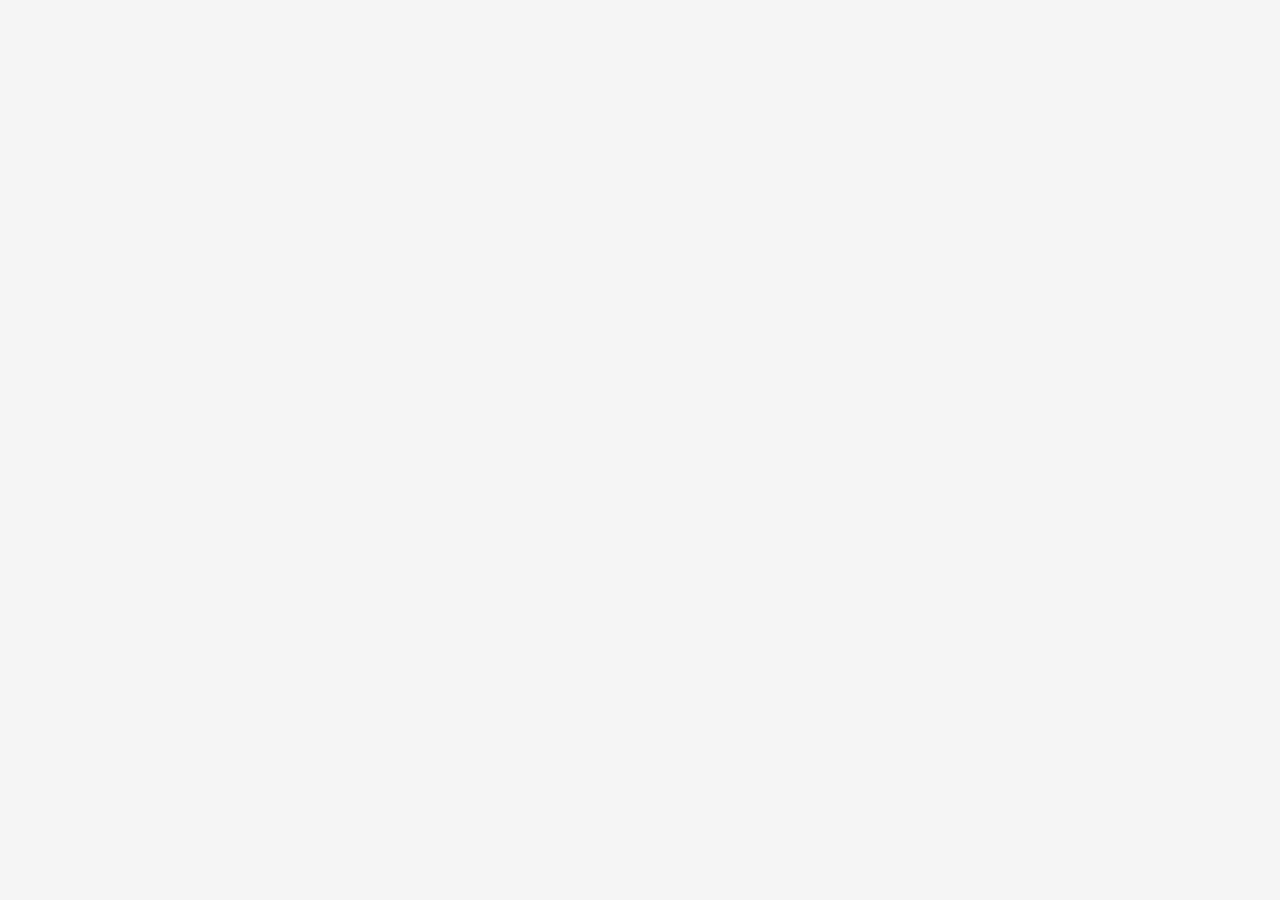
==== index.html @ 6e725472 "basic structure and basic code structure" ====
<!DOCTYPE html>
<html lang="en">
<head>
    <meta charset="UTF-8">
    <meta name="viewport" content="width=device-width, initial-scale=1.0">
    <title>Live Better &dash; Home</title>
    <link href="styles/style.css" rel="stylesheet">
</head>
<body>
    <aside>
        <nav>

        </nav>
    </aside>
    <main>

    </main>
    <footer>
        
    </footer>
</body>
</html>
---- styles/style.css ----
*{
    background-color:whitesmoke;
}
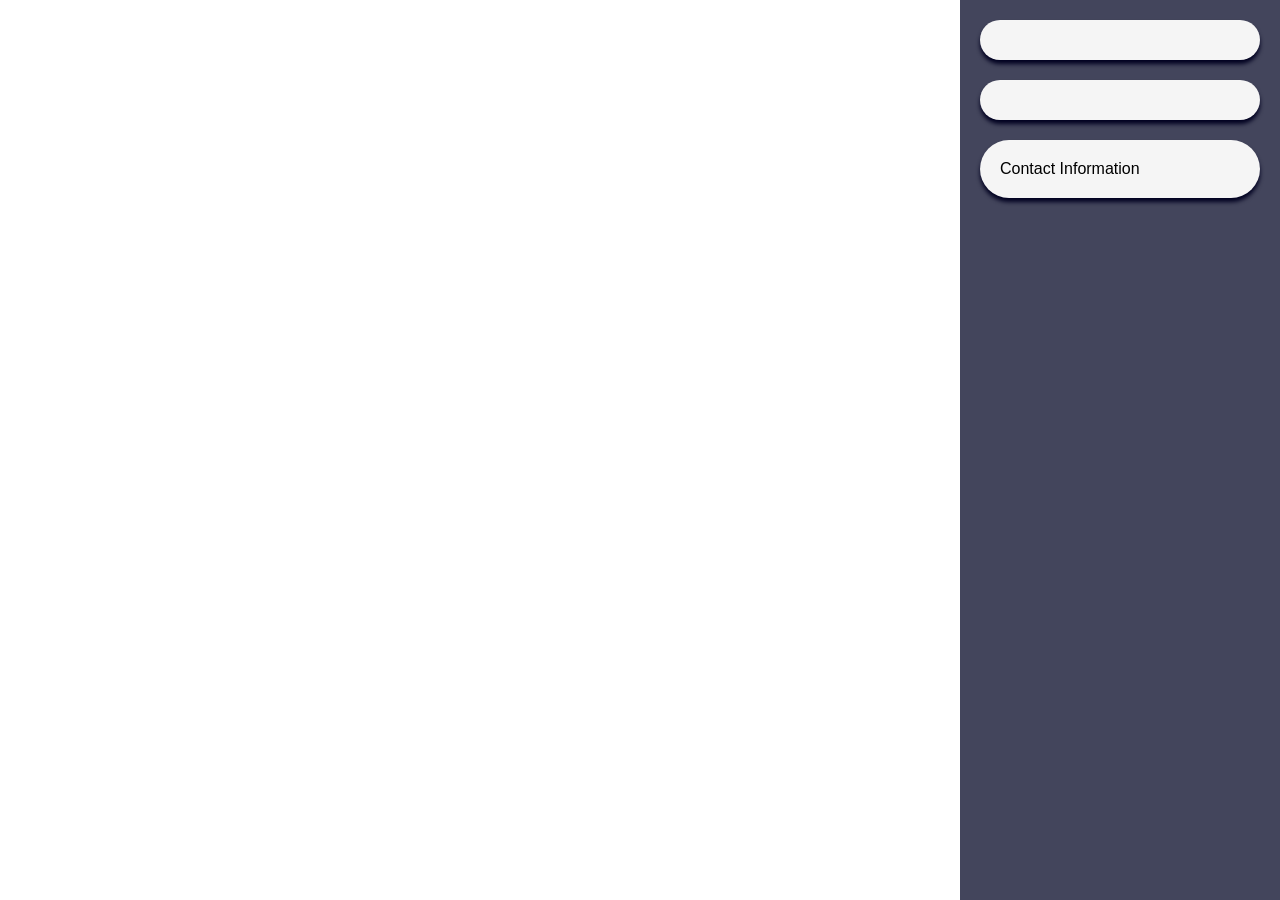
==== commit ccfd078a: "basic aside" ====
--- a/index.html
+++ b/index.html
@@ -9,14 +9,22 @@
 <body>
     <aside>
         <nav>
+            <div class="aside-location  box">
+                
+            </div>
+            <div class="aside-main  box">
 
+            </div>
+            <div class="aside-contact  box">
+                <span>Contact Information</span>
+            </div>
         </nav>
     </aside>
     <main>
 
     </main>
     <footer>
-        
+
     </footer>
 </body>
 </html>
--- a/styles/style.css
+++ b/styles/style.css
@@ -1,3 +1,29 @@
+@import url('https://fonts.googleapis.com/css2?family=Inter:wght@300;400;500;600;700&display=swap')
 *{
-    background-color:whitesmoke;
-}+    text-decoration: none;
+}
+body{
+    font-family: "Inter", sans-serif;
+}
+aside{
+    display:flex;
+    background-color: #43455C;
+    position: fixed;
+    bottom: 0px;
+    top:0px;
+    right:0px;
+    width:320px;
+    justify-content: start;
+    flex-direction: column;
+
+}
+.box{
+    background-color: whitesmoke;
+    border-radius: 30px;
+    box-shadow: 0px 4px 4px 0px #000020;
+    padding: 20px;
+    margin: 20px;
+}
+.aside-contact{
+    
+}
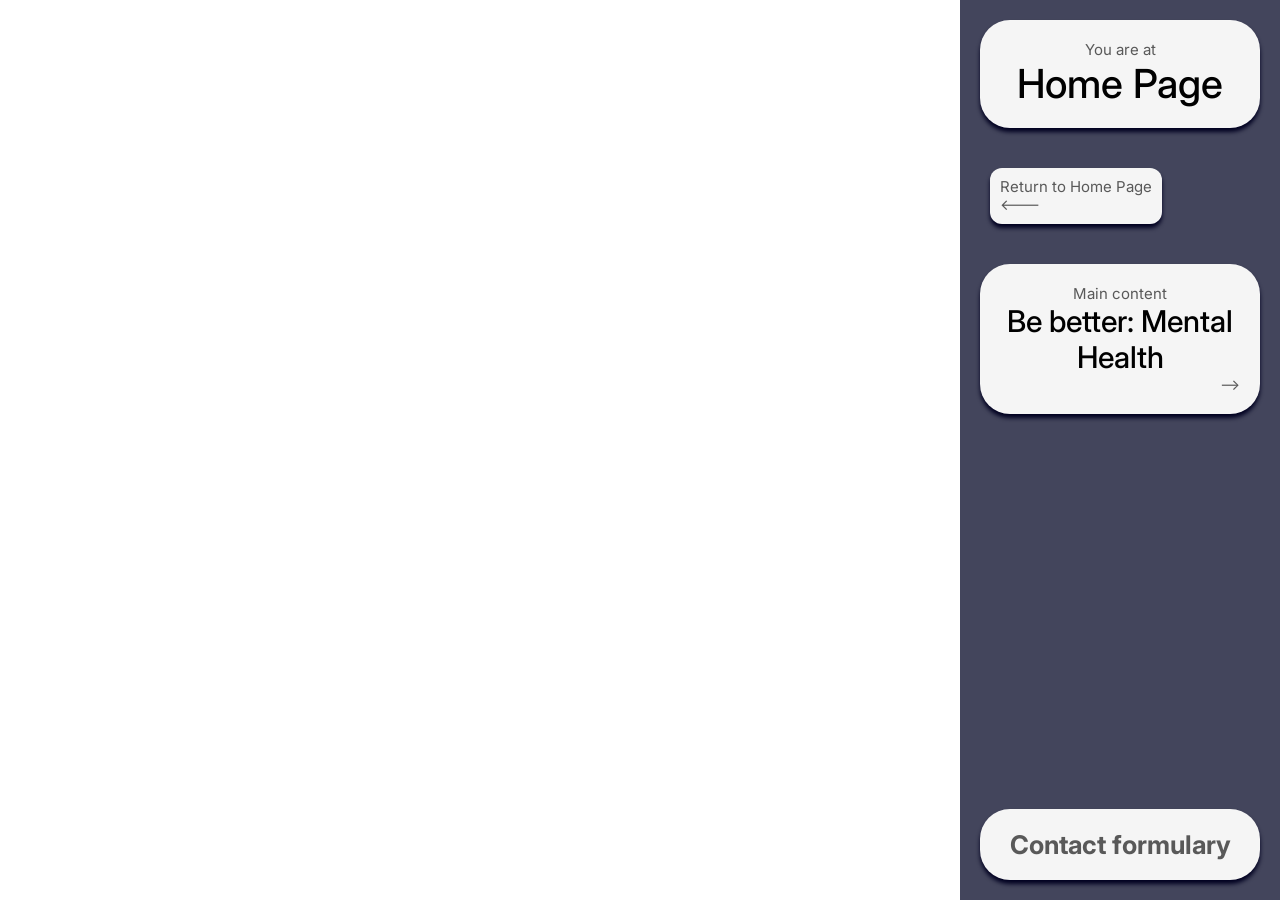
==== commit 61293e95: "finish computer version aside" ====
--- a/index.html
+++ b/index.html
@@ -10,14 +10,23 @@
     <aside>
         <nav>
             <div class="aside-location  box">
-                
+                <p>You are at</p>
+                <h2 class="important-title">Home Page</h2>
+            </div>
+
+            <div class="aside-return  box">
+                <p>Return to Home Page</p>
+                <p><---</p>
             </div>
             <div class="aside-main  box">
-
+                <p>Main content</p>
+                <h3 class="important-title">Be better: Mental Health</h3>
+                <p class="right-arrow">⟶</p>
             </div>
             <div class="aside-contact  box">
-                <span>Contact Information</span>
+                <h3>Contact formulary</h3>
             </div>
+            
         </nav>
     </aside>
     <main>
--- a/styles/style.css
+++ b/styles/style.css
@@ -1,6 +1,8 @@
-@import url('https://fonts.googleapis.com/css2?family=Inter:wght@300;400;500;600;700&display=swap')
+@import url('https://fonts.googleapis.com/css2?family=Inter:wght@300;400;500;600;700&display=swap');
 *{
     text-decoration: none;
+    margin: 0;
+
 }
 body{
     font-family: "Inter", sans-serif;
@@ -13,17 +15,73 @@
     top:0px;
     right:0px;
     width:320px;
-    justify-content: start;
     flex-direction: column;
 
 }
+nav{
+    display: flex;
+    flex-direction: column;
+    flex-grow: 1;
+}
+/*Default button*/
 .box{
     background-color: whitesmoke;
     border-radius: 30px;
     box-shadow: 0px 4px 4px 0px #000020;
     padding: 20px;
     margin: 20px;
+    /*Default font stats*/
+    font-size: 15px;
+    color: #595959;
 }
+/*Important title*/
+.important-title{
+    color: black;
+    font-size: 40px;
+    font-weight: 500;
+    text-align: center;
+}
+/*Aside location banner*/
+.aside-location{
+    display: flex;
+    flex-direction: column;
+}
+.aside-location *{
+    display:inline;
+    margin: auto;
+}
+/*Aside return button*/
+.aside-return{
+    margin-right:auto;
+    line-height: 18px;
+    padding: 10px;
+    border-radius: 12px;
+    margin-left: 30px;
+    color: #595959;
+}
+/*Aside main content*/
+.aside-main{
+    display: flex;
+    flex-direction: column;
+}
+.aside-main p, .aside-main h3{
+    display: inline-block;
+    margin: auto;
+}
+.aside-main h3{
+    font-size: 30px;
+}
+p.right-arrow{
+    margin-left: auto;
+    margin-right:0px;
+}
+/*Aside contact Button*/
 .aside-contact{
-    
+    display: flex;
+    margin-top: auto;
+    font-weight: bold;
+    font-size: 22px;
 }
+.aside-contact h3{
+    margin:auto;
+}
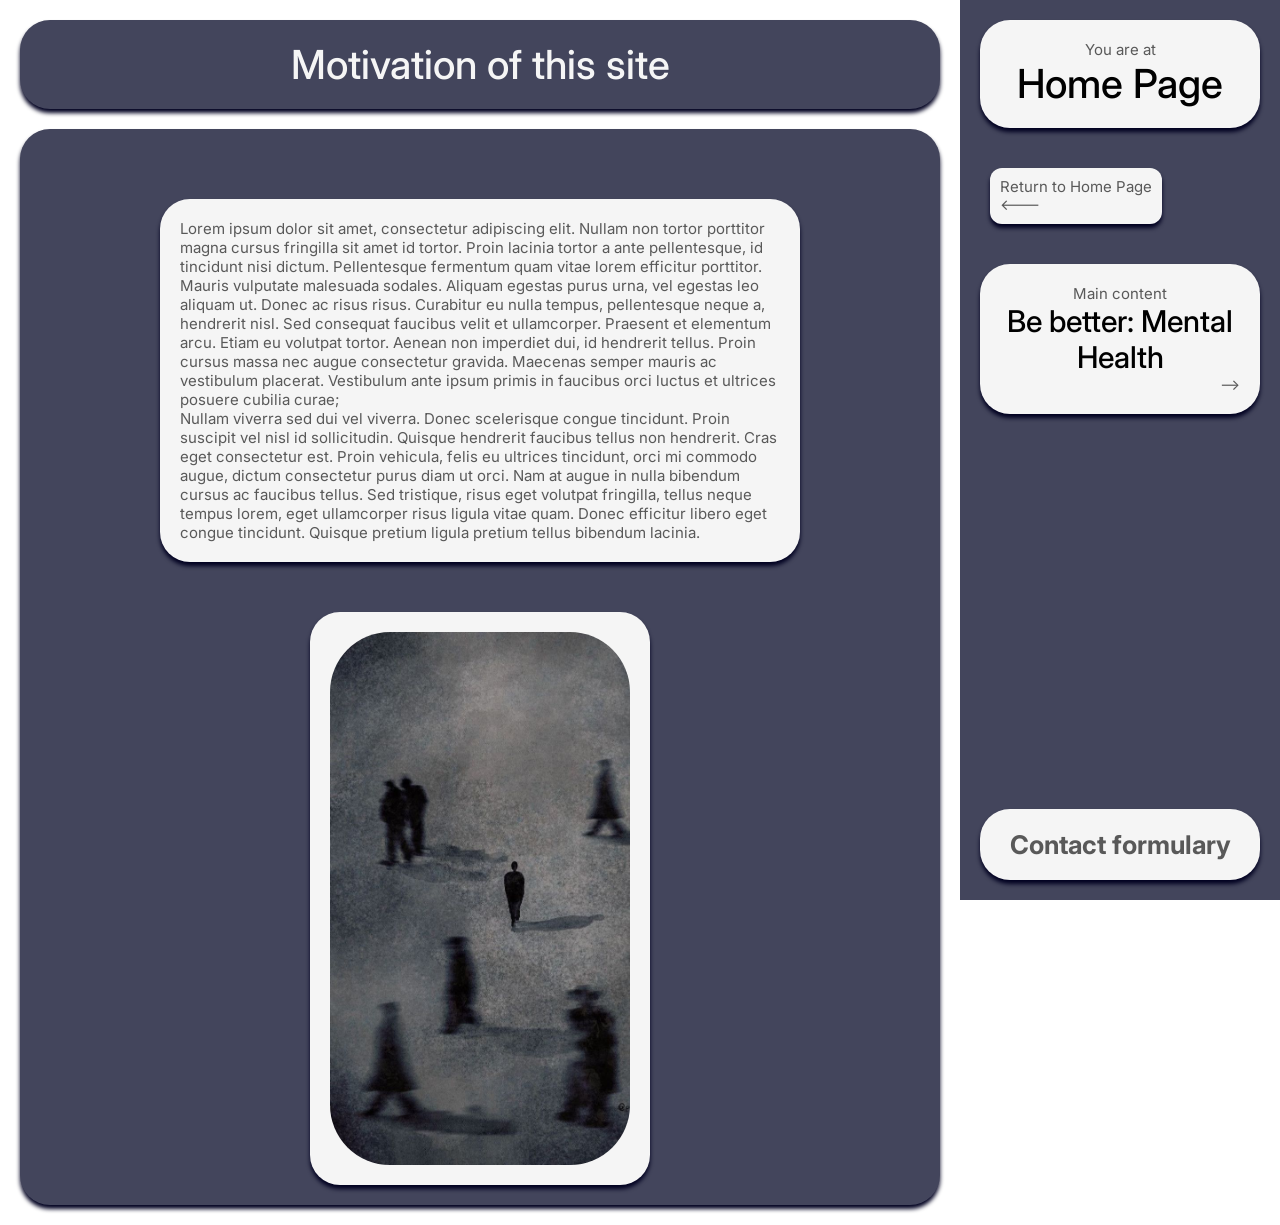
==== commit bde8708f: "add basic main" ====
--- a/index.html
+++ b/index.html
@@ -30,7 +30,18 @@
         </nav>
     </aside>
     <main>
-
+        <div class="main-title  box">
+                <h1 class="important-title">Motivation of this site</h1>
+        </div>
+        <div class="main-container  box">
+            <div class="main-text  box > *">
+                <p>     Lorem ipsum dolor sit amet, consectetur adipiscing elit. Nullam non tortor porttitor magna cursus fringilla sit amet id tortor. Proin lacinia tortor a ante pellentesque, id tincidunt nisi dictum. Pellentesque fermentum quam vitae lorem efficitur porttitor. Mauris vulputate malesuada sodales. Aliquam egestas purus urna, vel egestas leo aliquam ut. Donec ac risus risus. Curabitur eu nulla tempus, pellentesque neque a, hendrerit nisl. Sed consequat faucibus velit et ullamcorper. Praesent et elementum arcu. Etiam eu volutpat tortor. Aenean non imperdiet dui, id hendrerit tellus. Proin cursus massa nec augue consectetur gravida. Maecenas semper mauris ac vestibulum placerat. Vestibulum ante ipsum primis in faucibus orci luctus et ultrices posuere cubilia curae;</p>
+                <p>     Nullam viverra sed dui vel viverra. Donec scelerisque congue tincidunt. Proin suscipit vel nisl id sollicitudin. Quisque hendrerit faucibus tellus non hendrerit. Cras eget consectetur est. Proin vehicula, felis eu ultrices tincidunt, orci mi commodo augue, dictum consectetur purus diam ut orci. Nam at augue in nulla bibendum cursus ac faucibus tellus. Sed tristique, risus eget volutpat fringilla, tellus neque tempus lorem, eget ullamcorper risus ligula vitae quam. Donec efficitur libero eget congue tincidunt. Quisque pretium ligula pretium tellus bibendum lacinia.</p>
+            </div>
+            <div class="main-image  box > *">
+                <img src="images/image.png" alt="Axiety, fast moving world">
+            </div>
+        </div>
     </main>
     <footer>
 
--- a/styles/style.css
+++ b/styles/style.css
@@ -16,14 +16,13 @@
     right:0px;
     width:320px;
     flex-direction: column;
-
 }
 nav{
     display: flex;
     flex-direction: column;
     flex-grow: 1;
 }
-/*Default button*/
+/*Default box*/
 .box{
     background-color: whitesmoke;
     border-radius: 30px;
@@ -34,6 +33,7 @@
     font-size: 15px;
     color: #595959;
 }
+                                        /*Aside*/
 /*Important title*/
 .important-title{
     color: black;
@@ -84,4 +84,121 @@
 }
 .aside-contact h3{
     margin:auto;
+}
+                                        /*Main*/
+main{
+    width: calc(100% - 320px);
+}
+.main-container{
+    background-color: #43455C;
+    display: flex;
+    flex-wrap: wrap;
+}
+.main-text{
+    min-width: 200px;
+    max-width: 600px;
+    margin: 50px auto;
+}
+.main-title{
+    background-color: #43455C;
+}
+.main-title h1{
+    color:whitesmoke;
+}
+.main-image img{
+    max-width: 300px;
+    border-radius: 60px;
+    justify-self: center;
+    margin: auto;
+}
+.main-image{
+    display: flex;
+    justify-content: center;
+    justify-self: center;
+    margin: auto;
+}
+/*Phone version*/
+@media (max-width:800px) or (max-height:500px) {
+
+.box{
+    background-color: whitesmoke;
+    border-radius: 30px;
+    box-shadow: 0px 4px 4px 0px #000020;
+    padding: 10px;
+    margin: 10px;
+}
+                                        /*Phone Aside*/
+nav{
+    padding-left: 30px;
+    padding-right: 30px;
+}
+aside{
+    position:relative;
+    bottom: auto;
+    top:auto;
+    right:auto;
+    width:auto;
+}
+/*Aside location banner*/
+.aside-location{
+    margin-top: 50px;
+    display: flex;
+    flex-direction: column;
+}
+.aside-location *{
+    display:inline;
+    margin: auto;
+}
+/*Aside return button*/
+.aside-return{
+    margin-right:auto;
+    line-height: 18px;
+    margin-left: 30px;
+    border-radius: 12px;
+}
+/*Aside main content*/
+.aside-main{
+    align-self: center;
+}
+.aside-main h3{
+    font-size: 30px;
+}
+p.right-arrow{
+    margin-left: auto;
+    margin-right:10px;
+}
+/*Aside contact Button*/
+.aside-contact{
+    font-weight: bold;
+    font-size: 22px;
+    margin-left: auto;
+    margin-right: auto;
+    margin-bottom: 20px;
+
+}
+.aside-contact h3{
+    margin:auto;
+}
+                                        /*Phone Main*/
+.main-container{
+    background-color: #43455C;
+}
+.main-title{
+    background-color: #43455C;
+}
+main{
+    width: 100%;
+}
+.main-image img{
+    max-width: 300px;
+    border-radius: 60px;
+    justify-self: center;
+    margin: auto;
+}
+.main-image{
+    display: flex;
+    justify-content: center;
+    justify-self: center;
+    margin: auto;
+}
 }
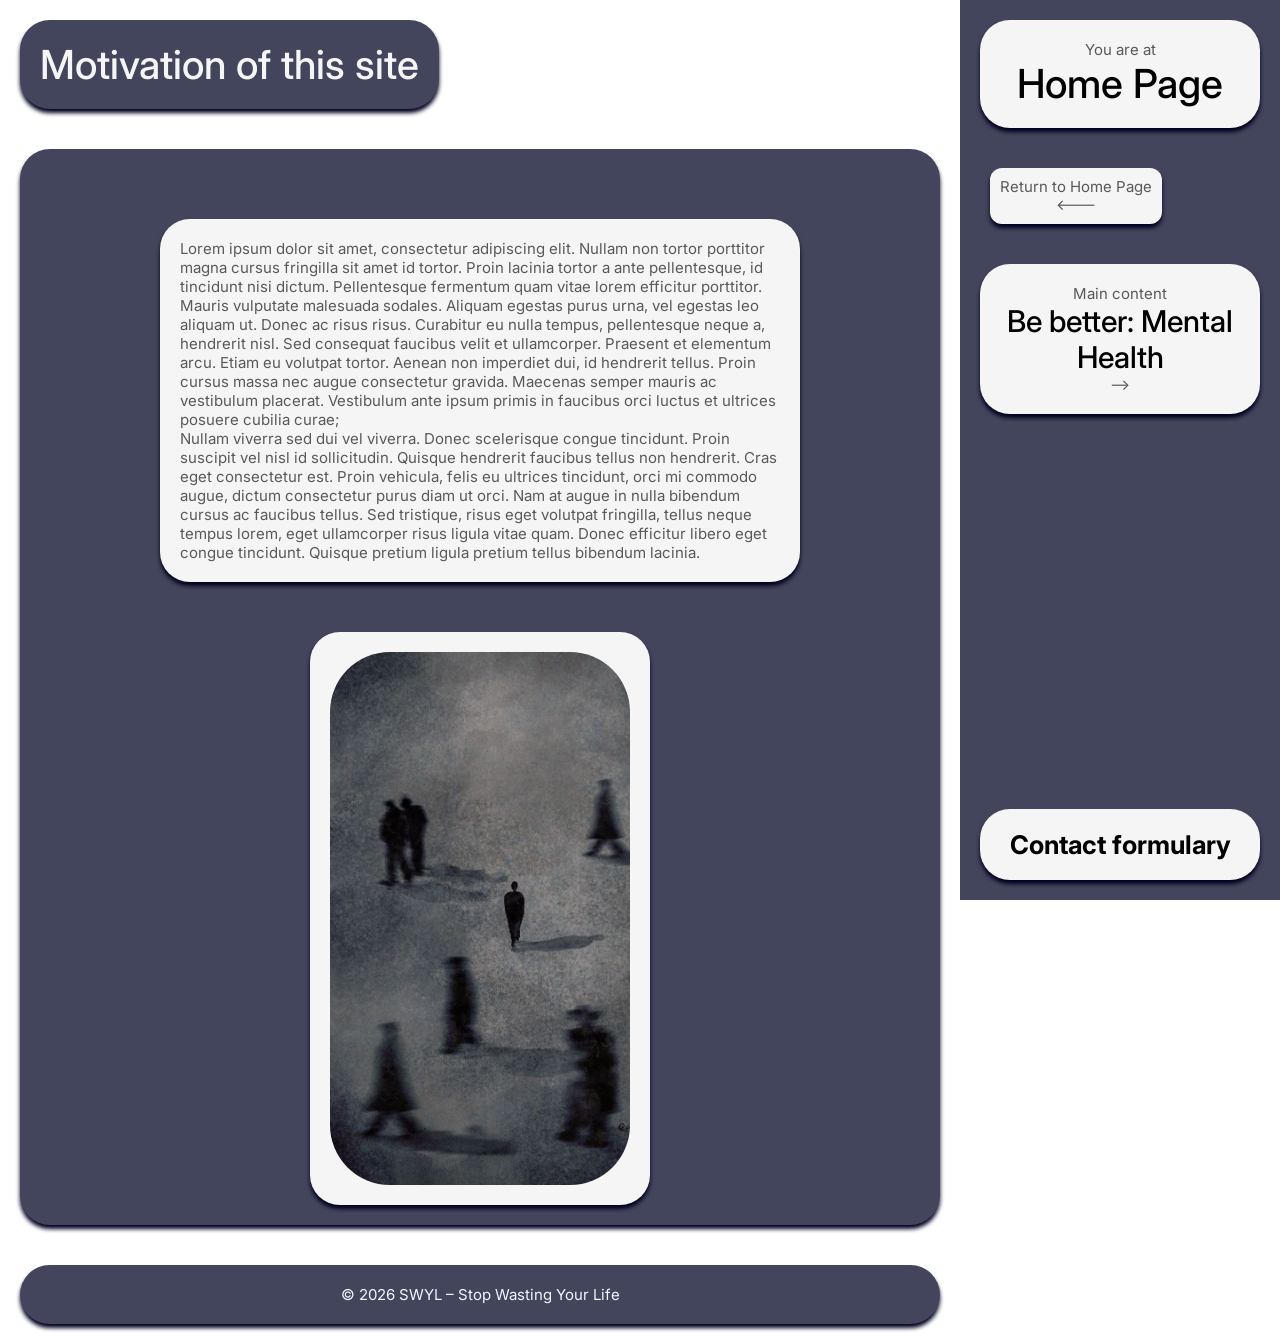
==== commit 96c93b79: "add footer and add links to other pages" ====
--- a/index.html
+++ b/index.html
@@ -13,18 +13,27 @@
                 <p>You are at</p>
                 <h2 class="important-title">Home Page</h2>
             </div>
-
             <div class="aside-return  box">
+                <a href=".">
                 <p>Return to Home Page</p>
                 <p><---</p>
+                </a>
             </div>
-            <div class="aside-main  box">
-                <p>Main content</p>
-                <h3 class="important-title">Be better: Mental Health</h3>
-                <p class="right-arrow">⟶</p>
-            </div>
+            <ul class="content">
+                <div class="aside-main  box">
+                    <li>
+                        <a href="/pages/about.html">
+                            <p>Main content</p>
+                            <h3 class="important-title">Be better: Mental Health</h3>
+                            <p>⟶</p>
+                        </a>
+                    </li>
+                </div>
+            </ul>
             <div class="aside-contact  box">
-                <h3>Contact formulary</h3>
+                <a href="/pages/contact.html">
+                    <h3>Contact formulary</h3>
+                </a>
             </div>
             
         </nav>
@@ -44,7 +53,9 @@
         </div>
     </main>
     <footer>
-
+        <div class="box">
+            <p>&copy; 2026 SWYL &ndash; Stop Wasting Your Life</p>
+        </div>
     </footer>
 </body>
 </html>
--- a/styles/style.css
+++ b/styles/style.css
@@ -2,7 +2,18 @@
 *{
     text-decoration: none;
     margin: 0;
-
+    list-style-type: none;
+}
+a{
+    display: flex;
+    flex-direction: column;
+    flex-grow: 1;
+}
+a p{
+    color: #595959;
+}
+a h3{
+    color: #000000;
 }
 body{
     font-family: "Inter", sans-serif;
@@ -59,21 +70,20 @@
     margin-left: 30px;
     color: #595959;
 }
-/*Aside main content*/
+/*Aside main content list*/
+.content{
+    margin-left: -40px;
+}
 .aside-main{
     display: flex;
     flex-direction: column;
 }
-.aside-main p, .aside-main h3{
+.aside-main a p, .aside-main a h3{
     display: inline-block;
     margin: auto;
 }
-.aside-main h3{
+.aside-main a h3{
     font-size: 30px;
-}
-p.right-arrow{
-    margin-left: auto;
-    margin-right:0px;
 }
 /*Aside contact Button*/
 .aside-contact{
@@ -88,6 +98,8 @@
                                         /*Main*/
 main{
     width: calc(100% - 320px);
+    display: flex;
+    flex-direction: column;
 }
 .main-container{
     background-color: #43455C;
@@ -101,9 +113,13 @@
 }
 .main-title{
     background-color: #43455C;
+    margin-right: auto;
+    display: flex;
 }
 .main-title h1{
     color:whitesmoke;
+    display:inline-block;
+
 }
 .main-image img{
     max-width: 300px;
@@ -116,6 +132,21 @@
     justify-content: center;
     justify-self: center;
     margin: auto;
+}
+                                        /*Footer*/
+footer{
+    max-width:calc(100% - 320px);
+    flex-grow: 1;
+}
+footer .box{
+    display: flex;
+    background-color: #43455C;
+    color: aliceblue;
+}
+.box p{
+    display:inline-block;
+    margin: auto;
+
 }
 /*Phone version*/
 @media (max-width:800px) or (max-height:500px) {
@@ -201,4 +232,9 @@
     justify-self: center;
     margin: auto;
 }
+                                        /*Footer*/
+footer{
+    max-width:100%;
+    flex-grow: 1;
+}
 }
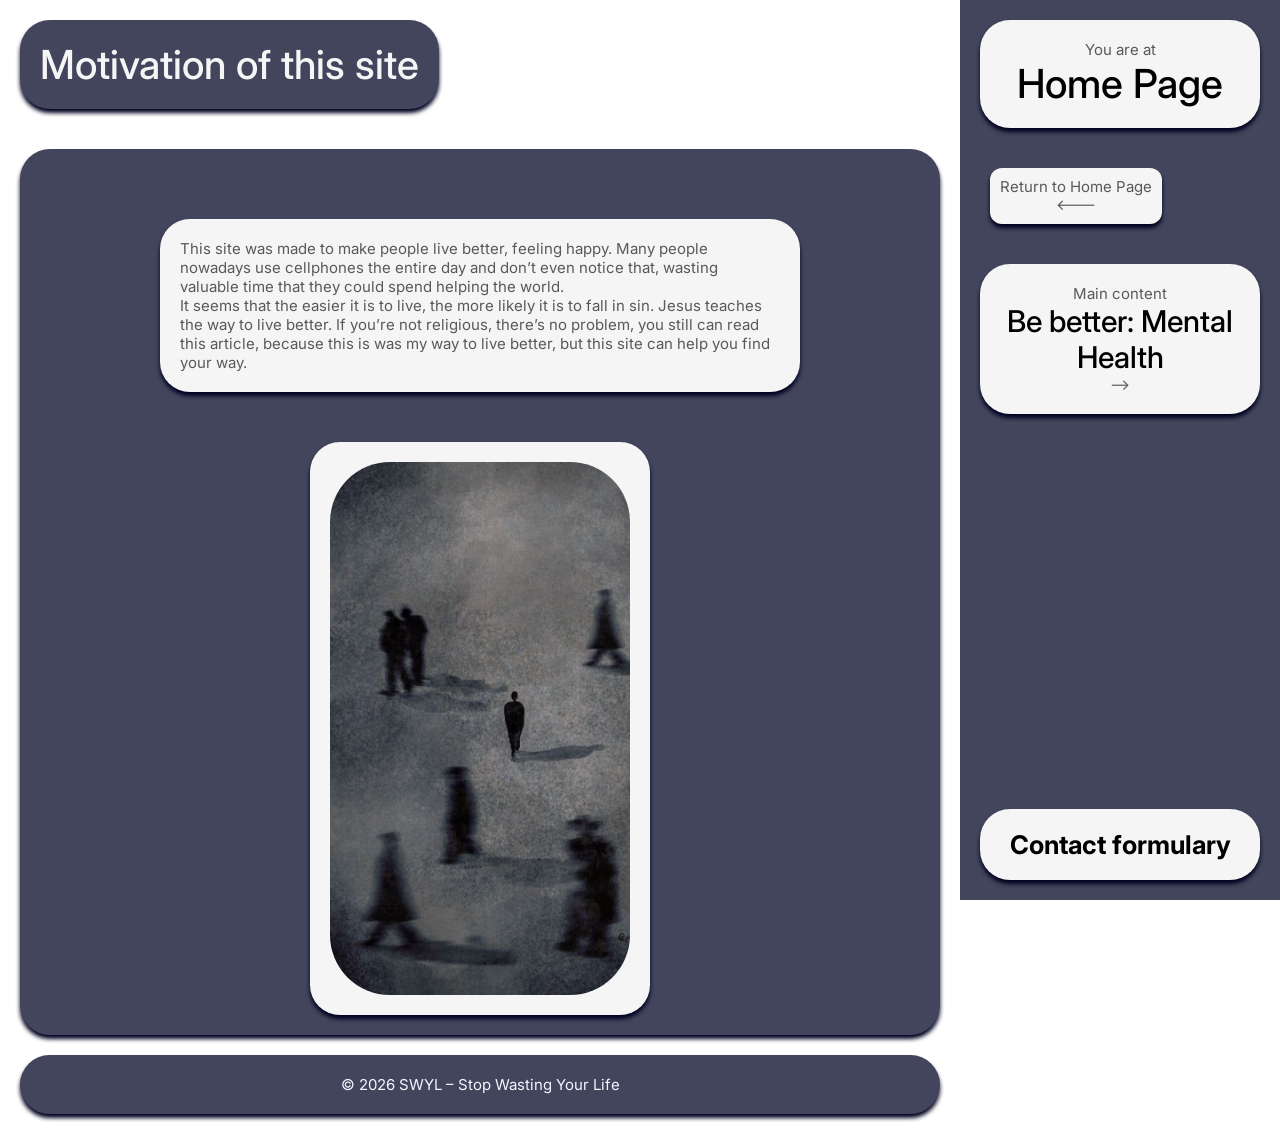
==== commit 988ff217: "add about" ====
--- a/index.html
+++ b/index.html
@@ -44,8 +44,8 @@
         </div>
         <div class="main-container  box">
             <div class="main-text  box > *">
-                <p>     Lorem ipsum dolor sit amet, consectetur adipiscing elit. Nullam non tortor porttitor magna cursus fringilla sit amet id tortor. Proin lacinia tortor a ante pellentesque, id tincidunt nisi dictum. Pellentesque fermentum quam vitae lorem efficitur porttitor. Mauris vulputate malesuada sodales. Aliquam egestas purus urna, vel egestas leo aliquam ut. Donec ac risus risus. Curabitur eu nulla tempus, pellentesque neque a, hendrerit nisl. Sed consequat faucibus velit et ullamcorper. Praesent et elementum arcu. Etiam eu volutpat tortor. Aenean non imperdiet dui, id hendrerit tellus. Proin cursus massa nec augue consectetur gravida. Maecenas semper mauris ac vestibulum placerat. Vestibulum ante ipsum primis in faucibus orci luctus et ultrices posuere cubilia curae;</p>
-                <p>     Nullam viverra sed dui vel viverra. Donec scelerisque congue tincidunt. Proin suscipit vel nisl id sollicitudin. Quisque hendrerit faucibus tellus non hendrerit. Cras eget consectetur est. Proin vehicula, felis eu ultrices tincidunt, orci mi commodo augue, dictum consectetur purus diam ut orci. Nam at augue in nulla bibendum cursus ac faucibus tellus. Sed tristique, risus eget volutpat fringilla, tellus neque tempus lorem, eget ullamcorper risus ligula vitae quam. Donec efficitur libero eget congue tincidunt. Quisque pretium ligula pretium tellus bibendum lacinia.</p>
+                <p>This site was made to make people live better, feeling happy. Many people nowadays use cellphones the entire day and don’t even notice that, wasting valuable time that they could spend helping the world.</p>
+                <p>It seems that the easier it is to live, the more likely it is to fall in sin. Jesus teaches the way to live better. If you’re not religious, there’s no problem, you still can read this article, because this is was my way to live better, but this site can help you find your way.</p>
             </div>
             <div class="main-image  box > *">
                 <img src="images/image.png" alt="Axiety, fast moving world">
--- a/styles/style.css
+++ b/styles/style.css
@@ -2,6 +2,8 @@
 *{
     text-decoration: none;
     margin: 0;
+}
+ul{
     list-style-type: none;
 }
 a{
@@ -16,7 +18,10 @@
     color: #000000;
 }
 body{
+    display: flex;
     font-family: "Inter", sans-serif;
+    flex-direction: column;
+    height: 100vh;
 }
 aside{
     display:flex;
@@ -133,15 +138,62 @@
     justify-self: center;
     margin: auto;
 }
+ol{
+    list-style-type:upper-roman ;
+}
+
+                    /*Form*/
+form{
+    flex-grow: 1;
+    display: flex;
+    flex-direction: column;
+}
+.input_pair{
+    display: flex;
+    flex-direction: column;
+    margin-bottom: 10px;
+}
+input, textarea{
+    font-family: "Inter", sans-serif;
+    border: none;
+    border-radius: 30px;
+    padding: 10px;
+}
+label{
+    color: aliceblue;
+    font-weight: bold;
+    font-size: 20px;
+    margin-bottom: 10px;
+    margin-left: 10px;
+}
+button{
+    width: 80%;
+    height: 50px;
+    align-self: center;
+    background: #009951;
+    border-radius: 30px;
+    border: 0px;
+    font-family: "Inter", sans-serif;
+    color: aliceblue;
+    font-weight: 500;
+    font-size: 20px;
+}
+.warning{
+    font-weight: bold;
+    background-color: #BF6A02;
+    color: aliceblue;
+    border: 1px solid #000000;
+}
                                         /*Footer*/
 footer{
     max-width:calc(100% - 320px);
-    flex-grow: 1;
+    margin-top: auto;
 }
 footer .box{
     display: flex;
     background-color: #43455C;
     color: aliceblue;
+    margin-top: auto;
 }
 .box p{
     display:inline-block;
@@ -211,14 +263,23 @@
     margin:auto;
 }
                                         /*Phone Main*/
+                                        
 .main-container{
     background-color: #43455C;
 }
 .main-title{
     background-color: #43455C;
+    margin:25px 100px;
+    display: flex;
+    justify-content: center;
 }
 main{
     width: 100%;
+}
+.main-text{
+    min-width: 200px;
+    max-width: 600px;
+    margin: 50px auto;
 }
 .main-image img{
     max-width: 300px;
@@ -232,6 +293,13 @@
     justify-self: center;
     margin: auto;
 }
+                    /*Form*/
+.warning{
+    font-weight: bold;
+    background-color: #BF6A02;
+    color: aliceblue;
+    border: 1px solid #000000;
+}
                                         /*Footer*/
 footer{
     max-width:100%;
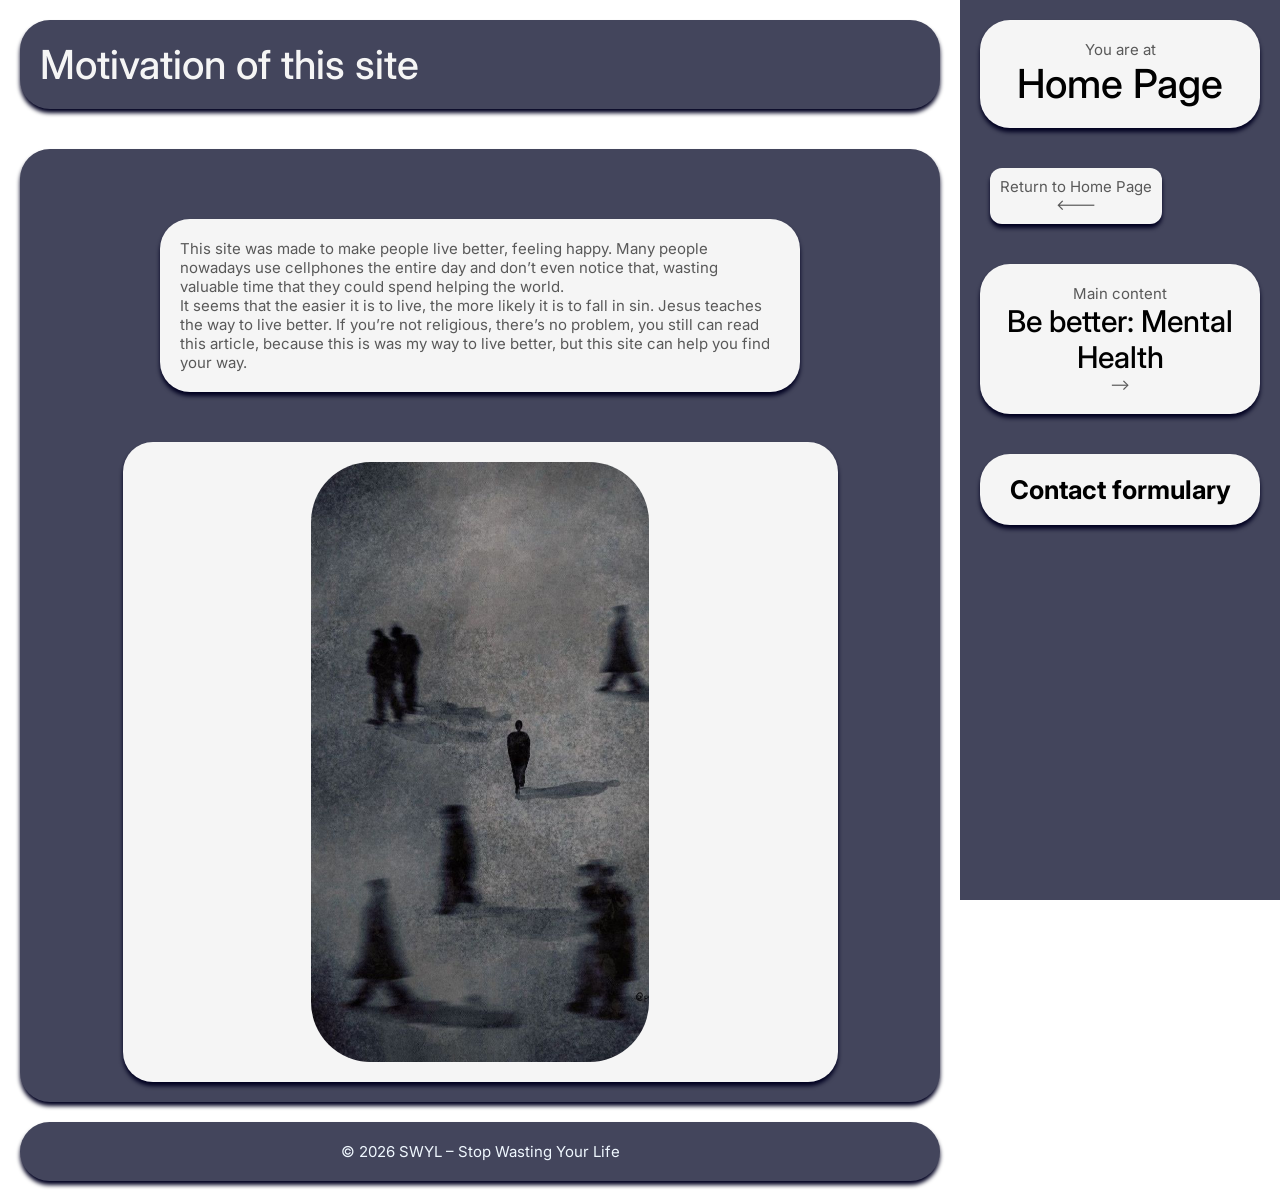
==== commit 3a82ac6a: "makes Neps bot happy for some reason" ====
--- a/index.html
+++ b/index.html
@@ -4,44 +4,48 @@
     <meta charset="UTF-8">
     <meta name="viewport" content="width=device-width, initial-scale=1.0">
     <title>Live Better &dash; Home</title>
-    <link href="styles/style.css" rel="stylesheet">
+    <link href="style.css" rel="stylesheet">
 </head>
 <body>
     <aside>
-        <nav>
-            <div class="aside-location  box">
+        <li class="aside-location  box">
                 <p>You are at</p>
                 <h2 class="important-title">Home Page</h2>
-            </div>
-            <div class="aside-return  box">
+            </li>
+        <nav>
+            <ul class="content">
+
+            
+            <li class="aside-return  box">
                 <a href=".">
                 <p>Return to Home Page</p>
                 <p><---</p>
                 </a>
-            </div>
-            <ul class="content">
-                <div class="aside-main  box">
-                    <li>
-                        <a href="/pages/about.html">
+            </li>
+            
+                
+                    <li class="aside-main  box">
+                        <a href="about.html">
                             <p>Main content</p>
                             <h3 class="important-title">Be better: Mental Health</h3>
                             <p>⟶</p>
                         </a>
                     </li>
-                </div>
-            </ul>
-            <div class="aside-contact  box">
-                <a href="/pages/contact.html">
+            
+            <li class="aside-contact  box">
+                <a href="contact.html">
                     <h3>Contact formulary</h3>
                 </a>
-            </div>
-            
+            </li>
+            </ul>
         </nav>
     </aside>
-    <main>
+    <header>
         <div class="main-title  box">
                 <h1 class="important-title">Motivation of this site</h1>
         </div>
+    </header>
+    <main>
         <div class="main-container  box">
             <div class="main-text  box > *">
                 <p>This site was made to make people live better, feeling happy. Many people nowadays use cellphones the entire day and don’t even notice that, wasting valuable time that they could spend helping the world.</p>
--- a/style.css
+++ b/style.css
@@ -0,0 +1,344 @@
+@import url('https://fonts.googleapis.com/css2?family=Inter:wght@300;400;500;600;700&display=swap');
+*{
+    text-decoration: none;
+    margin: 0;
+}
+ul{
+    list-style-type: none;
+}
+a{
+    display: flex;
+    flex-direction: column;
+    flex-grow: 1;
+    transition: transform 0.2s ease-in-out;
+}
+button{
+transition: transform 0.2s ease-in-out;
+}
+button:hover{
+transform:translateY(-2px);
+}
+a:hover{
+    transform:translateY(-2px);
+}
+a p{
+    color: #595959;
+}
+a h3{
+    color: #000000;
+}
+body{
+    display: flex;
+    font-family: "Inter", sans-serif;
+    flex-direction: column;
+    height: 100vh;
+}
+aside{
+    display:flex;
+    background-color: #43455C;
+    position: fixed;
+    bottom: 0px;
+    top:0px;
+    right:0px;
+    width:320px;
+    flex-direction: column;
+}
+nav{
+    display: flex;
+    flex-direction: column;
+    flex-grow: 1;
+}
+/*Default box*/
+.box{
+    background-color: whitesmoke;
+    border-radius: 30px;
+    box-shadow: 0px 4px 4px 0px #000020;
+    padding: 20px;
+    margin: 20px;
+    /*Default font stats*/
+    font-size: 15px;
+    color: #595959;
+}
+                                        /*Aside*/
+/*Important title*/
+.important-title{
+    color: black;
+    font-size: 40px;
+    font-weight: 500;
+    text-align: center;
+}
+/*Aside location banner*/
+.aside-location{
+    display: flex;
+    flex-direction: column;
+}
+.aside-location *{
+    display:inline;
+    margin: auto;
+}
+/*Aside return button*/
+.aside-return{
+    margin-right:auto;
+    line-height: 18px;
+    padding: 10px;
+    border-radius: 12px;
+    margin-left: 30px;
+    color: #595959;
+}
+/*Aside main content list*/
+.content{
+    margin-left: -40px;
+    display: flex;
+    flex-direction: column;
+}
+.aside-main{
+    display: flex;
+    flex-direction: column;
+}
+.aside-main a p, .aside-main a h3{
+    display: inline-block;
+    margin: auto;
+}
+.aside-main a h3{
+    font-size: 30px;
+}
+/*Aside contact Button*/
+.aside-contact{
+    display: flex;
+    font-weight: bold;
+    font-size: 22px;
+}
+.aside-contact h3{
+    margin:auto;
+}
+                                        /*Header*/
+header{
+    width: calc(100% - 320px);
+    display: flex;
+    flex-direction: column;
+}
+.main-title{
+    background-color: #43455C;
+    margin:20px;
+    display: flex;
+}
+                                        /*Main*/
+main{
+    width: calc(100% - 320px);
+    display: flex;
+    flex-direction: column;
+}
+.main-container{
+    background-color: #43455C;
+    display: flex;
+    flex-wrap: wrap;
+}
+.main-text{
+    min-width: 200px;
+    max-width: 600px;
+    margin: 50px auto;
+}
+.main-title h1{
+    color:whitesmoke;
+    display:inline-block;
+
+}
+.main-image img{
+    max-width: 50%;
+    border-radius: 60px;
+    justify-self: center;
+    margin: auto;
+    object-fit: cover;
+}
+.main-image{
+    display: flex;
+    justify-content: center;
+    justify-self: center;
+    margin: auto;
+}
+ol{
+    list-style-type:upper-roman ;
+}
+
+                    /*Form*/
+form{
+    flex-grow: 1;
+    display: flex;
+    flex-direction: column;
+}
+.input_pair{
+    display: flex;
+    flex-direction: column;
+    margin-bottom: 10px;
+}
+input, textarea{
+    font-family: "Inter", sans-serif;
+    border: none;
+    border-radius: 30px;
+    padding: 10px;
+}
+label{
+    color: aliceblue;
+    font-weight: bold;
+    font-size: 20px;
+    margin-bottom: 10px;
+    margin-left: 10px;
+}
+button{
+    width: 80%;
+    height: 50px;
+    align-self: center;
+    background: #009951;
+    border-radius: 30px;
+    border: 0px;
+    font-family: "Inter", sans-serif;
+    color: aliceblue;
+    font-weight: 500;
+    font-size: 20px;
+}
+.warning{
+    font-weight: bold;
+    background-color: #BF6A02;
+    color: aliceblue;
+    border: 1px solid #000000;
+}
+                                        /*Footer*/
+footer{
+    max-width:calc(100% - 320px);
+    margin-top: auto;
+}
+footer .box{
+    display: flex;
+    background-color: #43455C;
+    color: aliceblue;
+    margin-top: auto;
+}
+.box p{
+    display:inline-block;
+    margin: auto;
+
+}
+/*Phone version*/
+@media (max-width:800px) or (max-height:500px) {
+
+.box{
+    background-color: whitesmoke;
+    border-radius: 30px;
+    box-shadow: 0px 4px 4px 0px #000020;
+    padding: 10px;
+    margin: 10px;
+}
+                                        /*Phone Aside*/
+nav{
+    padding-left: 30px;
+    padding-right: 30px;
+}
+aside{
+    position:relative;
+    bottom: auto;
+    top:auto;
+    right:auto;
+    width:auto;
+}
+/*Aside location banner*/
+.aside-location{
+    margin-top: 50px;
+    display: flex;
+    flex-direction: column;
+}
+.aside-location *{
+    display:inline;
+    margin: auto;
+}
+/*Aside return button*/
+.aside-return{
+    margin-right:auto;
+    line-height: 18px;
+    margin-left: 30px;
+    border-radius: 12px;
+}
+/*Aside main content*/
+.aside-main{
+    align-self: center;
+}
+.aside-main h3{
+    font-size: 30px;
+}
+p.right-arrow{
+    margin-left: auto;
+    margin-right:10px;
+}
+/*Aside contact Button*/
+.aside-contact{
+    font-weight: bold;
+    font-size: 22px;
+    margin-left: auto;
+    margin-right: auto;
+    margin-bottom: 20px;
+
+}
+.aside-contact h3{
+    margin:auto;
+}
+                                        /*Header*/
+header{
+    width: 100%;
+    display: flex;
+    flex-direction: column;
+}
+.main-title{
+    background-color: #43455C;
+    margin:10%;
+    display: flex;
+}
+                                        /*Phone Main*/
+#how{
+    color: #43455C;
+}
+.main-container{
+    background-color: #43455C;
+}
+.main-title{
+    background-color: #43455C;
+    margin:25px 100px;
+    display: flex;
+    justify-content: center;
+}
+main{
+    width: 100%;
+}
+.main-text{
+    min-width: 200px;
+    max-width: 600px;
+    margin: 50px auto;
+    min-width: 0px;
+}
+.main-image img{
+    max-width: 300px;
+    border-radius: 60px;
+    justify-self: center;
+    margin: auto;
+    object-fit: cover;
+    min-width: 0px;
+}
+.main-image{
+    display: flex;
+    justify-content: center;
+    justify-self: center;
+    margin: auto;
+    min-width: 0px;
+}
+                    /*Form*/
+.warning{
+    font-weight: bold;
+    background-color: #BF6A02;
+    color: aliceblue;
+    border: 1px solid #000000;
+}
+                                        /*Footer*/
+footer{
+    max-width:100%;
+    flex-grow: 1;
+    
+}
+}
